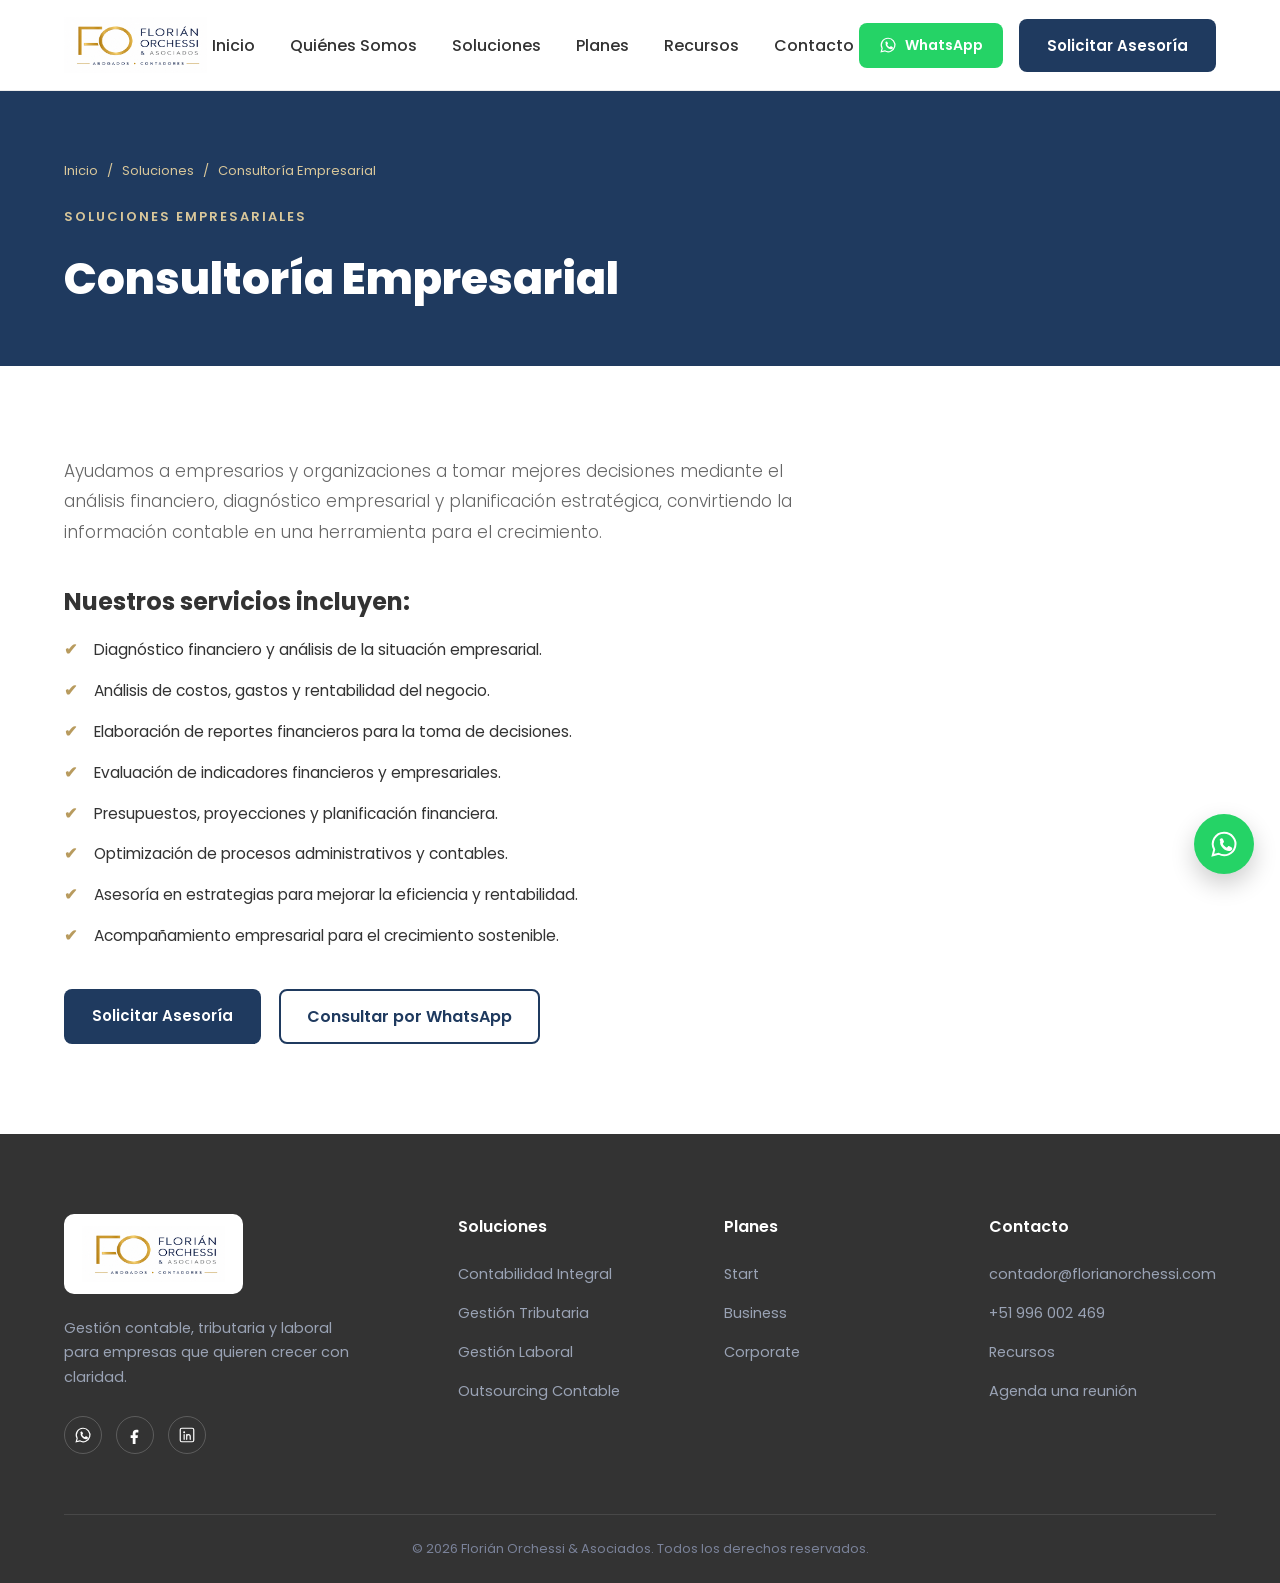
==== consultoria-empresarial.html @ 950876b5 "Primera version pagina web" ====
<!DOCTYPE html>
<html lang="es">

<head>

    <meta charset="UTF-8">

    <meta name="viewport" content="width=device-width, initial-scale=1.0">

    <title>Consultoría Empresarial | Florián Orchessi &amp; Asociados</title>

    <link rel="preconnect" href="https://fonts.googleapis.com">

    <link rel="preconnect" href="https://fonts.gstatic.com" crossorigin>

    <link href="https://fonts.googleapis.com/css2?family=Poppins:wght@300;400;500;600;700;800&display=swap" rel="stylesheet">

    <link rel="stylesheet" href="style.css">

    <style>
        /* Estilos exclusivos de esta página de servicio (no afectan al resto del sitio) */
        .contenido-servicio{
            padding:90px 0;
        }
        .contenido-servicio .intro{
            font-size:17px;
            font-weight:300;
            color:var(--gris);
            line-height:1.8;
            max-width:760px;
            margin-bottom:40px;
        }
        .contenido-servicio h2{
            font-size:24px;
            font-weight:700;
            margin-bottom:22px;
        }
        .contenido-servicio ul{
            list-style:none;
            display:grid;
            gap:16px;
            max-width:760px;
            margin-bottom:40px;
        }
        .contenido-servicio ul li{
            position:relative;
            padding-left:30px;
            font-size:15.5px;
            color:var(--tinta);
            line-height:1.6;
        }
        .contenido-servicio ul li::before{
            content:"✔";
            position:absolute;
            left:0;
            top:0;
            color:var(--dorado);
            font-weight:700;
        }
    </style>

</head>

<body>
    <header>

        <div class="container">

            <nav class="navbar">

                <a href="index.html" class="logo">
                    <img src="logo.png" alt="Florián Orchessi &amp; Asociados - Abogados y Contadores">
                </a>

                <ul class="menu">

                    <li><a href="index.html">Inicio</a></li>

                    <li><a href="quienes-somos.html">Quiénes Somos</a></li>

                    <li><a href="index.html#soluciones">Soluciones</a></li>

                    <li><a href="index.html#planes">Planes</a></li>

                    <li><a href="recursos.html" target="_blank" rel="noopener">Recursos</a></li>

                    <li><a href="index.html#contacto">Contacto</a></li>

                </ul>

                <div class="acciones-nav">

                    <a href="https://wa.me/51996002469?text=Hola%2C%20quiero%20consultar%20sobre%20sus%20servicios%20contables" target="_blank" rel="noopener" class="btn-whatsapp-nav">
                        <svg viewBox="0 0 24 24"><path d="M12 3a9 9 0 0 0-7.8 13.4L3 21l4.7-1.2A9 9 0 1 0 12 3Z" fill="none" stroke="currentColor" stroke-width="1.6"/><path d="M8.5 8.7c.2-.7 1-1.4 1.7-1.3.4 0 .8.3 1.1 1l.6 1.3c.2.4.1.8-.2 1.1l-.5.6c-.2.2-.2.5 0 .8.6 1 1.6 2 2.6 2.5.3.2.6.1.8-.1l.6-.6c.3-.3.7-.4 1.1-.2l1.3.6c.6.3 1 .7 1 1.2.1.8-.6 1.5-1.3 1.8-1.9.7-4.3-.2-6.1-2-1.8-1.8-2.8-4.1-2.2-5.9Z" fill="currentColor"/></svg>
                        <span>WhatsApp</span>
                    </a>

                    <a href="index.html#contacto" class="btn-principal">

                        Solicitar Asesoría

                    </a>

                </div>

            </nav>

        </div>
    </header>

    <!-- ================= BANNER ================= -->
    <section class="banner-interno">
        <div class="container">
            <p class="migas"><a href="index.html">Inicio</a> <span>/</span> <a href="index.html#soluciones">Soluciones</a> <span>/</span> Consultoría Empresarial</p>
            <span class="eyebrow eyebrow-claro">Soluciones empresariales</span>
            <h1>Consultoría Empresarial</h1>
        </div>
    </section>

    <!-- ================= CONTENIDO DEL SERVICIO ================= -->
    <section class="contenido-servicio">
        <div class="container">

            <p class="intro">Ayudamos a empresarios y organizaciones a tomar mejores decisiones mediante el análisis financiero, diagnóstico empresarial y planificación estratégica, convirtiendo la información contable en una herramienta para el crecimiento.</p>

            <h2>Nuestros servicios incluyen:</h2>

            <ul>
                <li>Diagnóstico financiero y análisis de la situación empresarial.</li>
                <li>Análisis de costos, gastos y rentabilidad del negocio.</li>
                <li>Elaboración de reportes financieros para la toma de decisiones.</li>
                <li>Evaluación de indicadores financieros y empresariales.</li>
                <li>Presupuestos, proyecciones y planificación financiera.</li>
                <li>Optimización de procesos administrativos y contables.</li>
                <li>Asesoría en estrategias para mejorar la eficiencia y rentabilidad.</li>
                <li>Acompañamiento empresarial para el crecimiento sostenible.</li>
            </ul>

            <div class="hero-cta">
                <a href="index.html#contacto" class="btn-principal">Solicitar Asesoría</a>
                <a href="https://wa.me/51996002469?text=Hola%2C%20quiero%20consultar%20sobre%20Consultor%C3%ADa%20Empresarial" target="_blank" rel="noopener" class="btn-secundario">Consultar por WhatsApp</a>
            </div>

        </div>
    </section>

    <!-- ================= FOOTER ================= -->
    <footer>
        <div class="container footer-grid">

            <div class="footer-marca">
                <div class="logo logo-footer">
                    <img src="logo.png" alt="Florián Orchessi &amp; Asociados - Abogados y Contadores">
                </div>
                <p>Gestión contable, tributaria y laboral para empresas que quieren crecer con claridad.</p>

                <div class="footer-social">
                    <a href="https://wa.me/51996002469" target="_blank" rel="noopener" aria-label="WhatsApp">
                        <svg viewBox="0 0 24 24"><path d="M12 3a9 9 0 0 0-7.8 13.4L3 21l4.7-1.2A9 9 0 1 0 12 3Z" fill="none" stroke="currentColor" stroke-width="1.6"/><path d="M8.5 8.7c.2-.7 1-1.4 1.7-1.3.4 0 .8.3 1.1 1l.6 1.3c.2.4.1.8-.2 1.1l-.5.6c-.2.2-.2.5 0 .8.6 1 1.6 2 2.6 2.5.3.2.6.1.8-.1l.6-.6c.3-.3.7-.4 1.1-.2l1.3.6c.6.3 1 .7 1 1.2.1.8-.6 1.5-1.3 1.8-1.9.7-4.3-.2-6.1-2-1.8-1.8-2.8-4.1-2.2-5.9Z" fill="currentColor"/></svg>
                    </a>
                    <a href="#" aria-label="Facebook">
                        <svg viewBox="0 0 24 24"><path d="M14 8.5h2.5V5.2c-.5-.1-1.6-.2-2.8-.2-2.8 0-4.7 1.7-4.7 4.9v2.4H6.2v3.6H9v8.1h3.7v-8.1h2.8l.4-3.6h-3.2V10c0-1 .3-1.5 1.3-1.5Z" fill="currentColor"/></svg>
                    </a>
                    <a href="#" aria-label="LinkedIn">
                        <svg viewBox="0 0 24 24"><rect x="3" y="3" width="18" height="18" rx="2" fill="none" stroke="currentColor" stroke-width="1.6"/><circle cx="8.2" cy="8.2" r="1.3" fill="currentColor"/><path d="M8.2 11.5v6.3M11.6 11.5v6.3M11.6 14.2c0-1.6 1-2.7 2.4-2.7s2.3 1 2.3 2.7v3.6" stroke="currentColor" stroke-width="1.6" fill="none" stroke-linecap="round"/></svg>
                    </a>
                </div>
            </div>

            <div class="footer-col">
                <h4>Soluciones</h4>
                <ul>
                    <li><a href="index.html#soluciones">Contabilidad Integral</a></li>
                    <li><a href="index.html#soluciones">Gestión Tributaria</a></li>
                    <li><a href="index.html#soluciones">Gestión Laboral</a></li>
                    <li><a href="index.html#soluciones">Outsourcing Contable</a></li>
                </ul>
            </div>

            <div class="footer-col">
                <h4>Planes</h4>
                <ul>
                    <li><a href="index.html#planes">Start</a></li>
                    <li><a href="index.html#planes">Business</a></li>
                    <li><a href="index.html#planes">Corporate</a></li>
                </ul>
            </div>

            <div class="footer-col">
                <h4>Contacto</h4>
                <ul>
                    <li><a href="mailto:contador@florianorchessi.com">contador@florianorchessi.com</a></li>
                    <li><a href="https://wa.me/51996002469" target="_blank" rel="noopener">+51 996 002 469</a></li>
                    <li><a href="recursos.html">Recursos</a></li>
                    <li><a href="index.html#contacto">Agenda una reunión</a></li>
                </ul>
            </div>

        </div>

        <div class="footer-bottom">
            <div class="container">
                <p>© 2026 Florián Orchessi &amp; Asociados. Todos los derechos reservados.</p>
            </div>
        </div>
    </footer>

    <!-- ================= WHATSAPP FLOTANTE ================= -->
    <a href="https://wa.me/51996002469?text=Hola%2C%20quiero%20más%20información%20sobre%20sus%20servicios%20contables"
       class="whatsapp-flotante" target="_blank" rel="noopener" aria-label="Escríbenos por WhatsApp">
        <svg viewBox="0 0 24 24"><path d="M12 3a9 9 0 0 0-7.8 13.4L3 21l4.7-1.2A9 9 0 1 0 12 3Z" fill="none" stroke="currentColor" stroke-width="1.6"/><path d="M8.5 8.7c.2-.7 1-1.4 1.7-1.3.4 0 .8.3 1.1 1l.6 1.3c.2.4.1.8-.2 1.1l-.5.6c-.2.2-.2.5 0 .8.6 1 1.6 2 2.6 2.5.3.2.6.1.8-.1l.6-.6c.3-.3.7-.4 1.1-.2l1.3.6c.6.3 1 .7 1 1.2.1.8-.6 1.5-1.3 1.8-1.9.7-4.3-.2-6.1-2-1.8-1.8-2.8-4.1-2.2-5.9Z" fill="currentColor"/></svg>
    </a>

</body>

</html>
---- style.css ----
/*==============================*/
/* VARIABLES DE MARCA */
/*==============================*/

:root{

  --navy:#1F3A5F;
  --dorado:#B89B5E;
  --blanco:#ffffff;
  --tinta:#333333;
  --gris:#666666;
  --gris-claro:#E4D9BE;
  --bg-alt:#F5F5F5;
  --borde:#ececec;

}

/*==============================*/
/* RESET */
/*==============================*/

*{

margin:0;

padding:0;

box-sizing:border-box;

}

body{

font-family:'Poppins',sans-serif;

background:#ffffff;

color:#333333;

}

.container{

width:90%;

max-width:1280px;

margin:auto;

}

section{
  padding:110px 0;
}

h1,h2,h3{
  color:var(--tinta);
  line-height:1.2;
}

a{
  font-family:inherit;
}

/*==============================*/
/* NAVBAR */
/*==============================*/

header{

background:#ffffff;

border-bottom:1px solid #ececec;

}

.navbar{

display:flex;

justify-content:space-between;

align-items:center;

height:90px;

}

.logo{

display:flex;

align-items:center;

}

.logo img{

height:56px;

width:auto;

display:block;

}

.menu{

display:flex;

list-style:none;

gap:35px;

}

.menu a{

text-decoration:none;

color:#333;

font-weight:500;

transition:.3s;

}

.menu a:hover{

color:#B89B5E;

}

.btn-principal{

background:#1F3A5F;

color:#fff;

padding:15px 28px;

border-radius:8px;

text-decoration:none;

font-weight:600;

transition:.3s;

border:none;

cursor:pointer;

font-size:15px;

display:inline-block;

}

.btn-principal:hover{

background:#B89B5E;

}

.acciones-nav{
  display:flex;
  align-items:center;
  gap:16px;
}

.btn-whatsapp-nav{
  display:flex;
  align-items:center;
  gap:8px;
  background:#25D366;
  color:#fff;
  padding:12px 20px;
  border-radius:8px;
  text-decoration:none;
  font-weight:600;
  font-size:14px;
  transition:.3s;
  white-space:nowrap;
}

.btn-whatsapp-nav svg{
  width:18px;
  height:18px;
}

.btn-whatsapp-nav:hover{
  background:#1ebe5b;
}

.btn-principal:focus-visible,
.btn-secundario:focus-visible,
.menu a:focus-visible,
.btn-plan:focus-visible,
input:focus-visible,
textarea:focus-visible{
  outline:3px solid var(--dorado);
  outline-offset:2px;
}

/*==============================*/
/* ELEMENTOS COMUNES */
/*==============================*/

.eyebrow{
  display:inline-block;
  font-size:13px;
  font-weight:600;
  letter-spacing:2px;
  text-transform:uppercase;
  color:var(--dorado);
  margin-bottom:16px;
}

.eyebrow-claro{
  color:#D9C79A;
}

.titulo-seccion{
  text-align:center;
  max-width:640px;
  margin:0 auto 60px;
}

.titulo-seccion h2{
  font-size:36px;
  font-weight:700;
}

.btn-secundario{
  border:2px solid var(--navy);
  color:var(--navy);
  padding:13px 26px;
  border-radius:8px;
  text-decoration:none;
  font-weight:600;
  transition:.3s;
}

.btn-secundario:hover{
  background:var(--navy);
  color:#fff;
}

/*==============================*/
/* HERO */
/*==============================*/

.hero{
  padding:90px 0 100px;
  overflow:hidden;
}

.hero-grid{
  display:grid;
  grid-template-columns:1.1fr 1fr;
  gap:50px;
  align-items:center;
}

.hero-texto h1{
  font-size:52px;
  font-weight:800;
  margin-bottom:22px;
}

.hero-texto h1 span{
  color:var(--dorado);
}

.hero-lead{
  font-size:20px;
  font-weight:500;
  color:var(--tinta);
  margin-bottom:18px;
}

.hero-sub{
  font-size:16px;
  font-weight:300;
  color:var(--gris);
  line-height:1.7;
  margin-bottom:38px;
  max-width:520px;
}

.hero-cta{
  display:flex;
  gap:18px;
  flex-wrap:wrap;
}

.hero-visual{
  display:flex;
  justify-content:center;
}

.hero-svg{
  width:100%;
  max-width:500px;
  height:auto;
}

/*==============================*/
/* ALIADO ESTRATÉGICO */
/*==============================*/

.aliado{
  background:var(--navy);
  padding:90px 0;
  text-align:center;
}

.aliado-kicker{
  color:#D9C79A;
  font-size:13px;
  font-weight:600;
  letter-spacing:2px;
  text-transform:uppercase;
  margin-bottom:20px;
}

.aliado-frase{
  color:#fff;
  font-size:30px;
  font-weight:500;
  line-height:1.6;
  max-width:820px;
  margin:0 auto;
}

.aliado-frase span{
  color:#fff;
  font-weight:700;
  border-bottom:3px solid var(--dorado);
}

/*==============================*/
/* SOLUCIONES */
/*==============================*/

.grid-soluciones{
  display:grid;
  grid-template-columns:repeat(3,1fr);
  gap:32px;
}

.card-solucion{
  background:var(--blanco);
  border:1px solid var(--borde);
  border-radius:16px;
  padding:36px 30px;
  transition:.3s;
}

.card-solucion:hover{
  border-color:var(--dorado);
  transform:translateY(-6px);
  box-shadow:0 16px 30px rgba(11,61,145,.08);
}

.icono-solucion{
  width:48px;
  height:48px;
  color:var(--navy);
  margin-bottom:20px;
}

.icono-solucion svg{
  width:100%;
  height:100%;
}

.card-solucion h3{
  font-size:19px;
  font-weight:700;
  margin-bottom:10px;
}

.card-solucion p{
  font-size:15px;
  font-weight:300;
  color:var(--gris);
  line-height:1.6;
}

/*==============================*/
/* REGÍMENES */
/*==============================*/

.regimenes{
  background:var(--bg-alt);
}

.regimenes-grid{
  display:grid;
  grid-template-columns:1.1fr 1fr;
  gap:60px;
  align-items:center;
}

.regimenes-texto h2{
  font-size:34px;
  font-weight:700;
  margin-bottom:18px;
}

.regimenes-texto p{
  font-size:16px;
  font-weight:300;
  color:var(--gris);
  line-height:1.7;
  max-width:460px;
}

.lista-regimenes{
  list-style:none;
  display:grid;
  gap:16px;
}

.lista-regimenes li{
  background:var(--blanco);
  border:1px solid var(--borde);
  border-radius:10px;
  padding:18px 22px;
  font-weight:600;
  color:var(--tinta);
  display:flex;
  align-items:center;
  gap:12px;
}

.check{
  color:var(--dorado);
  font-weight:700;
}

/*==============================*/
/* PLANES */
/*==============================*/

.grid-planes{
  display:grid;
  grid-template-columns:repeat(3,1fr);
  gap:30px;
  align-items:stretch;
}

.card-plan{
  background:var(--blanco);
  border:1px solid var(--borde);
  border-radius:18px;
  padding:44px 32px;
  display:flex;
  flex-direction:column;
  position:relative;
}

.card-plan h3{
  font-size:22px;
  font-weight:700;
  letter-spacing:1px;
  margin-bottom:8px;
}

.plan-desc{
  font-size:14px;
  color:var(--gris);
  margin-bottom:26px;
}

.plan-lista{
  list-style:none;
  display:grid;
  gap:14px;
  margin-bottom:34px;
  flex:1;
}

.plan-lista li{
  font-size:15px;
  color:var(--tinta);
  padding-left:24px;
  position:relative;
}

.plan-lista li::before{
  content:"✔";
  color:var(--dorado);
  position:absolute;
  left:0;
  font-size:13px;
}

.btn-plan{
  text-align:center;
  padding:14px 20px;
  border-radius:8px;
  border:2px solid var(--navy);
  color:var(--navy);
  text-decoration:none;
  font-weight:600;
  transition:.3s;
}

.btn-plan:hover{
  background:var(--navy);
  color:#fff;
}

.btn-plan.solido{
  background:var(--navy);
  color:#fff;
  border-color:var(--navy);
}

.btn-plan.solido:hover{
  background:var(--dorado);
  border-color:var(--dorado);
}

.card-plan.destacado{
  border:2px solid var(--dorado);
  transform:scale(1.04);
  box-shadow:0 20px 40px rgba(11,61,145,.1);
}

.etiqueta-destacado{
  position:absolute;
  top:-14px;
  left:32px;
  background:var(--dorado);
  color:#fff;
  font-size:12px;
  font-weight:700;
  letter-spacing:1px;
  padding:6px 14px;
  border-radius:20px;
}

/*==============================*/
/* CENTRO DE ACTUALIZACIÓN */
/*==============================*/

.actualizacion{
  background:var(--navy);
}

.actualizacion-grid{
  display:grid;
  grid-template-columns:1.1fr 1fr;
  gap:60px;
  align-items:center;
}

.actualizacion-texto h2{
  color:#fff;
  font-size:32px;
  font-weight:700;
  margin-bottom:14px;
}

.actualizacion-texto > p{
  color:#C7CDD4;
  font-size:16px;
  margin-bottom:30px;
}

.lista-actualizacion{
  list-style:none;
  display:grid;
  grid-template-columns:repeat(2,1fr);
  gap:14px;
}

.lista-actualizacion li{
  color:#fff;
  font-size:14.5px;
  font-weight:500;
  display:flex;
  align-items:center;
  gap:10px;
}

.form-suscripcion{
  background:var(--blanco);
  border-radius:18px;
  padding:40px;
  display:flex;
  flex-direction:column;
  gap:14px;
}

.form-suscripcion label{
  font-size:13px;
  font-weight:600;
  color:var(--tinta);
}

.form-suscripcion input{
  padding:14px 16px;
  border:1px solid var(--borde);
  border-radius:8px;
  font-family:inherit;
  font-size:15px;
}

.form-suscripcion .btn-principal{
  margin-top:8px;
  text-align:center;
}

/*==============================*/
/* BENEFICIOS */
/*==============================*/

.grid-beneficios{
  display:grid;
  grid-template-columns:repeat(3,1fr);
  gap:40px 32px;
}

.item-beneficio{
  display:flex;
  align-items:center;
  gap:18px;
}

.item-beneficio svg{
  width:40px;
  height:40px;
  min-width:40px;
  color:var(--dorado);
}

.item-beneficio p{
  font-size:16px;
  font-weight:500;
  color:var(--tinta);
}

/*==============================*/
/* PROCESO */
/*==============================*/

.proceso{
  background:var(--bg-alt);
}

.linea-proceso{
  display:grid;
  grid-template-columns:repeat(4,1fr);
  gap:20px;
  position:relative;
}

.linea-proceso::before{
  content:"";
  position:absolute;
  top:28px;
  left:12.5%;
  right:12.5%;
  height:2px;
  background:var(--gris-claro);
  z-index:0;
}

.paso-proceso{
  position:relative;
  z-index:1;
  text-align:center;
}

.numero-paso{
  display:flex;
  align-items:center;
  justify-content:center;
  width:56px;
  height:56px;
  margin:0 auto 20px;
  border-radius:50%;
  background:var(--navy);
  color:#fff;
  font-weight:700;
  font-size:20px;
}

.paso-proceso h3{
  font-size:17px;
  font-weight:600;
}

/*==============================*/
/* WHATSAPP FLOTANTE */
/*==============================*/

.whatsapp-flotante{
  position:fixed;
  bottom:26px;
  right:26px;
  width:60px;
  height:60px;
  background:#25D366;
  border-radius:50%;
  display:flex;
  align-items:center;
  justify-content:center;
  color:#fff;
  box-shadow:0 10px 24px rgba(0,0,0,.2);
  z-index:999;
  transition:.3s;
}

.whatsapp-flotante svg{
  width:30px;
  height:30px;
}

.whatsapp-flotante:hover{
  transform:scale(1.08);
  background:#1ebe5b;
}

/*==============================*/
/* ÚNETE A NUESTRO EQUIPO */
/*==============================*/

.unete{
  background:var(--bg-alt);
}

.unete-grid{
  display:grid;
  grid-template-columns:1.1fr 1fr;
  gap:60px;
  align-items:center;
}

.unete-texto h2{
  font-size:32px;
  font-weight:700;
  margin-bottom:16px;
}

.unete-texto p{
  font-size:16px;
  font-weight:300;
  color:var(--gris);
  line-height:1.7;
  max-width:460px;
  margin-bottom:30px;
}

.unete-cta{
  display:flex;
  gap:16px;
  flex-wrap:wrap;
}

.unete-lista{
  display:grid;
  gap:20px;
}

.unete-item{
  background:var(--blanco);
  border:1px solid var(--borde);
  border-radius:14px;
  padding:28px 26px;
}

.unete-item h3{
  font-size:18px;
  font-weight:700;
  color:var(--navy);
  margin-bottom:8px;
}

.unete-item p{
  font-size:14.5px;
  color:var(--gris);
  line-height:1.6;
}

/*==============================*/
/* CONTACTO */
/*==============================*/

.contacto-grid{
  display:grid;
  grid-template-columns:1fr 1.2fr;
  gap:60px;
}

.contacto-texto h2{
  font-size:32px;
  font-weight:700;
  margin-bottom:16px;
}

.contacto-texto p{
  font-size:16px;
  color:var(--gris);
  font-weight:300;
  line-height:1.7;
  max-width:380px;
}

.form-contacto{
  display:flex;
  flex-direction:column;
  gap:20px;
}

.fila-form{
  display:grid;
  grid-template-columns:1fr 1fr;
  gap:20px;
}

.campo-form{
  display:flex;
  flex-direction:column;
  gap:8px;
}

.campo-form label{
  font-size:13px;
  font-weight:600;
  color:var(--tinta);
}

.campo-form input,
.campo-form textarea{
  padding:14px 16px;
  border:1px solid var(--borde);
  border-radius:8px;
  font-family:inherit;
  font-size:15px;
  resize:vertical;
}

.form-contacto .btn-principal{
  align-self:flex-start;
}

/*==============================*/
/* FOOTER */
/*==============================*/

footer{
  background:var(--tinta);
  padding:80px 0 0;
}

.footer-grid{
  display:grid;
  grid-template-columns:1.6fr 1fr 1fr 1fr;
  gap:50px;
  padding-bottom:60px;
  border-bottom:1px solid rgba(255,255,255,.1);
}

.logo-footer{
  background:var(--blanco);
  border-radius:10px;
  padding:12px 18px;
  display:inline-flex;
  margin-bottom:4px;
}

.footer-marca p{
  color:#9aa3b5;
  font-size:14.5px;
  line-height:1.7;
  margin:18px 0 26px;
  max-width:300px;
}

.footer-social{
  display:flex;
  gap:14px;
}

.footer-social a{
  width:38px;
  height:38px;
  display:flex;
  align-items:center;
  justify-content:center;
  border:1px solid rgba(255,255,255,.2);
  border-radius:50%;
  color:#fff;
  transition:.3s;
}

.footer-social a:hover{
  background:var(--dorado);
  border-color:var(--dorado);
}

.footer-social svg{
  width:18px;
  height:18px;
}

.footer-col h4{
  color:#fff;
  font-size:16px;
  font-weight:600;
  margin-bottom:22px;
}

.footer-col ul{
  list-style:none;
  display:grid;
  gap:14px;
}

.footer-col a{
  color:#9aa3b5;
  text-decoration:none;
  font-size:14.5px;
  transition:.3s;
}

.footer-col a:hover{
  color:var(--dorado);
}

.footer-bottom{
  padding:24px 0;
}

.footer-bottom p{
  color:#7a8299;
  font-size:13px;
  text-align:center;
}

/*==============================*/
/* PÁGINA INTERNA: QUIÉNES SOMOS */
/*==============================*/

.menu a.activo{
  color:var(--dorado);
}

.banner-interno{
  background:var(--navy);
  padding:70px 0 60px;
}

.migas{
  font-size:13px;
  color:#D9C79A;
  margin-bottom:22px;
}

.migas a{
  color:#D9C79A;
  text-decoration:none;
}

.migas span{
  margin:0 6px;
}

.banner-interno h1{
  color:#fff;
  font-size:44px;
  font-weight:800;
  margin-top:10px;
}

.resena-grid{
  display:grid;
  grid-template-columns:1.6fr 1fr;
  gap:60px;
  align-items:start;
}

.resena-texto p{
  font-size:16px;
  font-weight:300;
  color:var(--gris);
  line-height:1.8;
  margin-bottom:22px;
}

.resena-texto strong{
  color:var(--tinta);
  font-weight:600;
}

.resena-dato{
  background:var(--bg-alt);
  border:1px solid var(--borde);
  border-radius:16px;
  padding:40px 30px;
  text-align:center;
  position:sticky;
  top:110px;
}

.dato-numero{
  display:block;
  font-size:56px;
  font-weight:800;
  color:var(--navy);
  line-height:1;
  margin-bottom:14px;
}

.dato-texto{
  font-size:15px;
  font-weight:500;
  color:var(--gris);
  line-height:1.6;
}

.mision-vision{
  background:var(--bg-alt);
}

.grid-mision-vision{
  display:grid;
  grid-template-columns:repeat(2,1fr);
  gap:32px;
}

.card-mv{
  background:var(--blanco);
  border:1px solid var(--borde);
  border-radius:18px;
  padding:44px 38px;
}

.icono-mv{
  width:52px;
  height:52px;
  color:var(--dorado);
  margin-bottom:22px;
}

.icono-mv svg{
  width:100%;
  height:100%;
}

.card-mv h2{
  font-size:24px;
  font-weight:700;
  margin-bottom:14px;
}

.card-mv p{
  font-size:15.5px;
  font-weight:300;
  color:var(--gris);
  line-height:1.75;
}

.cta-final{
  background:var(--navy);
  text-align:center;
}

.cta-final-contenido h2{
  color:#fff;
  font-size:32px;
  font-weight:700;
  margin-bottom:14px;
}

.cta-final-contenido p{
  color:#C7CDD4;
  font-size:16px;
  margin-bottom:32px;
}

.cta-final-botones{
  display:flex;
  justify-content:center;
  gap:18px;
  flex-wrap:wrap;
}

.btn-secundario-claro{
  border-color:#fff;
  color:#fff;
}

.btn-secundario-claro:hover{
  background:#fff;
  color:var(--navy);
}

/*==============================*/
/* PÁGINA: RECURSOS */
/*==============================*/

.subtitulo-seccion{
  color:var(--gris);
  font-size:15.5px;
  font-weight:300;
  margin-top:10px;
}

.recursos-pago{
  background:var(--bg-alt);
}

.grid-recursos{
  display:grid;
  grid-template-columns:repeat(2,1fr);
  gap:30px;
  margin-bottom:20px;
}

.card-recurso{
  position:relative;
  background:var(--blanco);
  border:1px solid var(--borde);
  border-radius:16px;
  padding:36px 30px;
}

.etiqueta-recurso{
  position:absolute;
  top:24px;
  right:24px;
  background:var(--navy);
  color:#fff;
  font-size:13px;
  font-weight:700;
  padding:5px 12px;
  border-radius:20px;
}

.etiqueta-recurso.gratis{
  background:var(--dorado);
}

.icono-recurso{
  width:44px;
  height:44px;
  color:var(--navy);
  margin-bottom:18px;
}

.icono-recurso svg{
  width:100%;
  height:100%;
}

.card-recurso h3{
  font-size:18px;
  font-weight:700;
  margin-bottom:8px;
  padding-right:60px;
}

.card-recurso p{
  font-size:14.5px;
  color:var(--gris);
  line-height:1.6;
  margin-bottom:22px;
}

.form-descarga{
  display:flex;
  flex-direction:column;
  gap:10px;
}

.form-descarga input{
  padding:12px 14px;
  border:1px solid var(--borde);
  border-radius:8px;
  font-family:inherit;
  font-size:14.5px;
}

.form-descarga .btn-secundario{
  text-align:center;
  padding:11px 20px;
  font-size:14.5px;
}

.bloque-pago{
  background:var(--blanco);
  border:1px solid var(--borde);
  border-radius:18px;
  padding:44px;
  display:grid;
  grid-template-columns:1.2fr 1fr;
  gap:50px;
  margin-top:20px;
}

.pago-metodos h3,
.pago-comprobante h3{
  font-size:19px;
  font-weight:700;
  margin-bottom:20px;
}

.metodo-pago{
  border-top:1px solid var(--borde);
  padding:18px 0;
}

.metodo-pago:first-of-type{
  border-top:none;
  padding-top:0;
}

.metodo-nombre{
  display:inline-block;
  background:var(--bg-alt);
  color:var(--navy);
  font-weight:700;
  font-size:13px;
  padding:4px 12px;
  border-radius:6px;
  margin-bottom:8px;
}

.metodo-pago p{
  font-size:14.5px;
  color:var(--gris);
  line-height:1.7;
}

.qr-placeholder{
  margin-top:12px;
  width:150px;
  height:150px;
  border:2px dashed var(--gris-claro);
  border-radius:10px;
  display:flex;
  align-items:center;
  justify-content:center;
  text-align:center;
  padding:10px;
}

.qr-placeholder span{
  font-size:12px;
  color:var(--gris);
}

.pago-comprobante > p{
  font-size:14.5px;
  color:var(--gris);
  line-height:1.7;
  margin-bottom:22px;
}

.pago-comprobante .btn-principal{
  display:block;
  text-align:center;
  margin-bottom:26px;
}

.form-comprobante{
  display:flex;
  flex-direction:column;
  gap:10px;
  border-top:1px solid var(--borde);
  padding-top:26px;
}

.form-comprobante label{
  font-size:13px;
  font-weight:600;
  color:var(--tinta);
}

.form-comprobante input{
  padding:12px 14px;
  border:1px solid var(--borde);
  border-radius:8px;
  font-family:inherit;
  font-size:14.5px;
}

/*==============================*/
/* RESPONSIVE */
/*==============================*/

@media (max-width:960px){

  .menu{
    display:none;
  }

  .hero-grid,
  .regimenes-grid,
  .actualizacion-grid,
  .unete-grid,
  .resena-grid,
  .contacto-grid{
    grid-template-columns:1fr;
  }

  .resena-dato{
    position:static;
  }

  .grid-mision-vision{
    grid-template-columns:1fr;
  }

  .hero-visual{
    order:-1;
  }

  .grid-soluciones,
  .grid-planes,
  .grid-beneficios,
  .grid-recursos{
    grid-template-columns:repeat(2,1fr);
  }

  .bloque-pago{
    grid-template-columns:1fr;
  }

  .linea-proceso{
    grid-template-columns:repeat(2,1fr);
    row-gap:50px;
  }

  .linea-proceso::before{
    display:none;
  }

  .card-plan.destacado{
    transform:none;
  }

  .footer-grid{
    grid-template-columns:1fr 1fr;
  }

}

@media (max-width:640px){

  .hero-texto h1{
    font-size:38px;
  }

  .logo img{
    height:42px;
  }

  .acciones-nav{
    gap:8px;
  }

  .acciones-nav .btn-principal{
    display:none;
  }

  .btn-whatsapp-nav span{
    display:none;
  }

  .btn-whatsapp-nav{
    padding:10px;
    border-radius:50%;
  }

  .grid-soluciones,
  .grid-planes,
  .grid-beneficios,
  .lista-actualizacion,
  .grid-recursos,
  .linea-proceso{
    grid-template-columns:1fr;
  }

  .fila-form{
    grid-template-columns:1fr;
  }

  .footer-grid{
    grid-template-columns:1fr;
  }

  .aliado-frase{
    font-size:24px;
  }

  .banner-interno h1{
    font-size:32px;
  }

  .whatsapp-flotante{
    width:52px;
    height:52px;
    bottom:18px;
    right:18px;
  }

  .whatsapp-flotante svg{
    width:26px;
    height:26px;
  }

}

@media (prefers-reduced-motion:reduce){
  *{
    transition:none !important;
  }
}
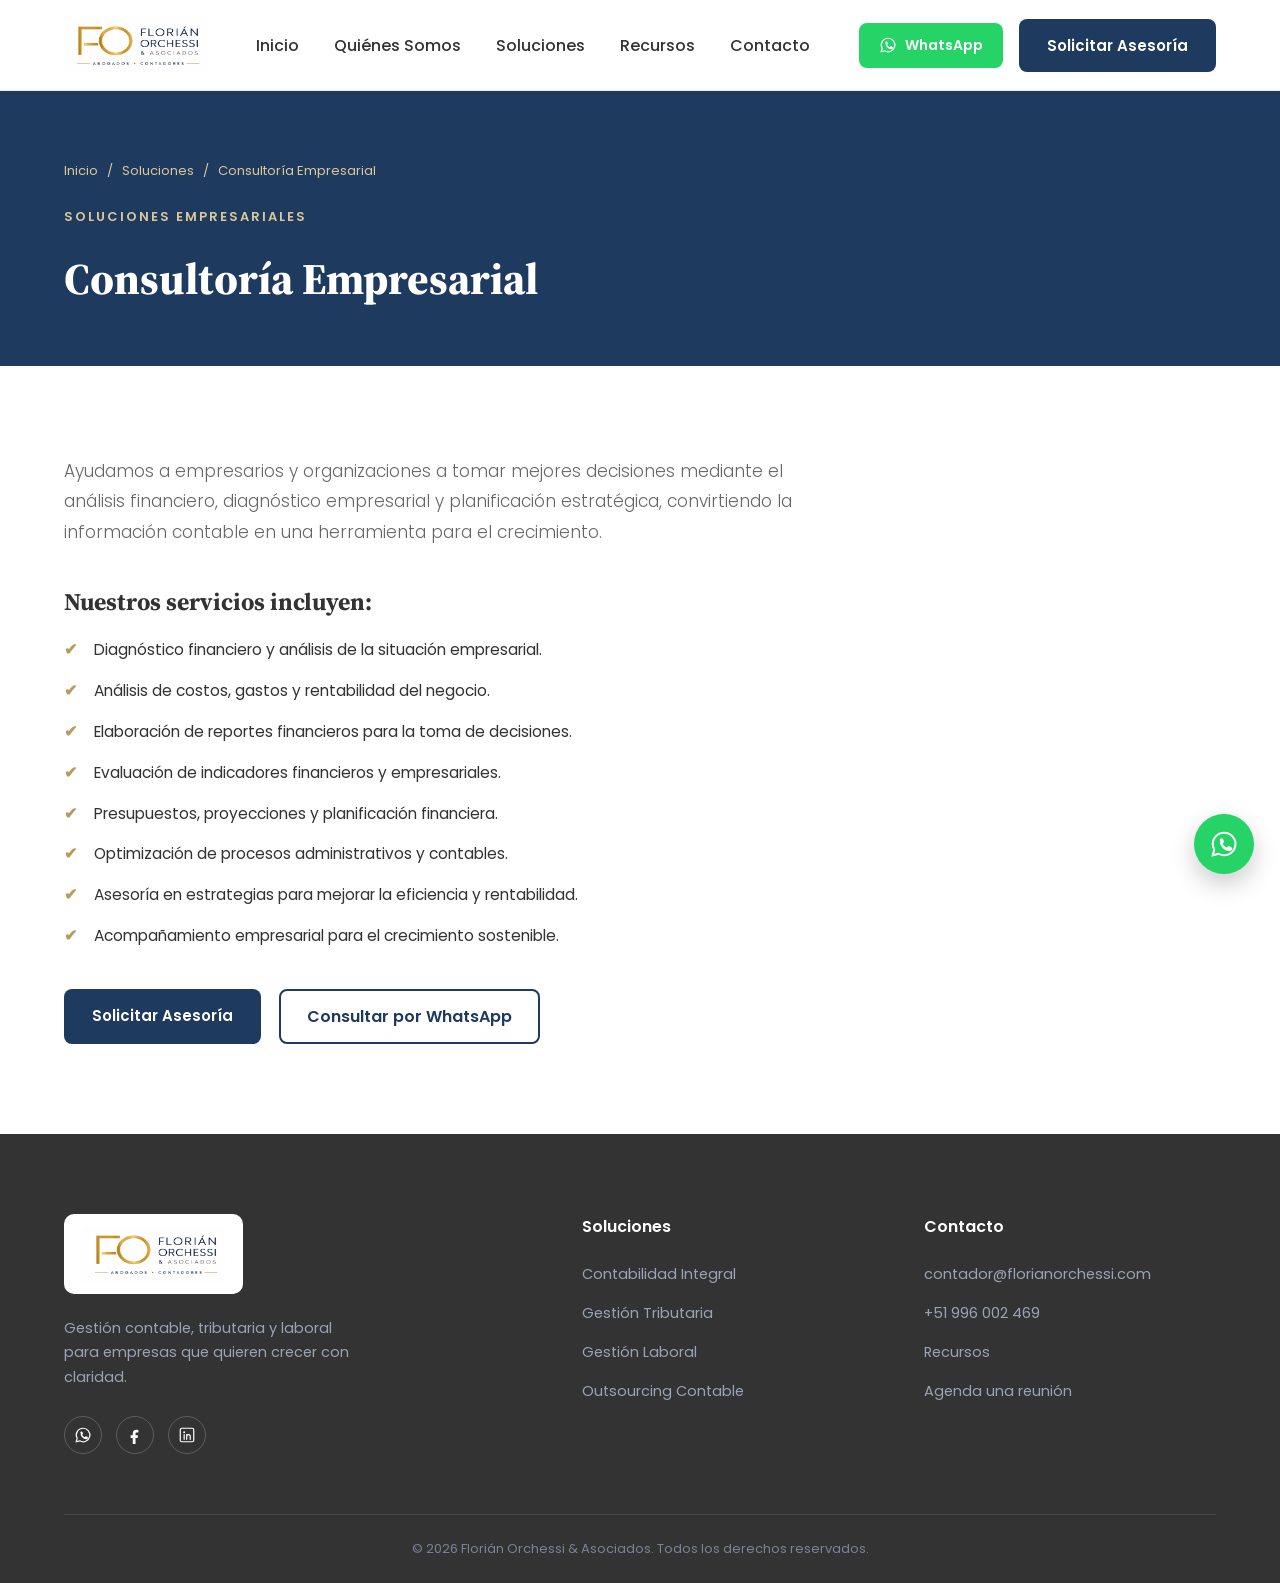
==== commit dfcd42cb: "Primera versión actualizada de landing page" ====
--- a/consultoria-empresarial.html
+++ b/consultoria-empresarial.html
@@ -9,11 +9,13 @@
 
     <title>Consultoría Empresarial | Florián Orchessi &amp; Asociados</title>
 
+    <meta name="description" content="Consultoría empresarial y análisis financiero para respaldar la toma de decisiones estratégicas de su negocio.">
+
     <link rel="preconnect" href="https://fonts.googleapis.com">
 
     <link rel="preconnect" href="https://fonts.gstatic.com" crossorigin>
 
-    <link href="https://fonts.googleapis.com/css2?family=Poppins:wght@300;400;500;600;700;800&display=swap" rel="stylesheet">
+    <link href="https://fonts.googleapis.com/css2?family=Poppins:wght@300;400;500;600;700;800&family=Source+Serif+4:opsz,wght@8..60,500;8..60,600;8..60,700&display=swap" rel="stylesheet">
 
     <link rel="stylesheet" href="style.css">
 
@@ -71,7 +73,6 @@
                 <a href="index.html" class="logo">
                     <img src="logo.png" alt="Florián Orchessi &amp; Asociados - Abogados y Contadores">
                 </a>
-
                 <ul class="menu">
 
                     <li><a href="index.html">Inicio</a></li>
@@ -79,8 +80,6 @@
                     <li><a href="quienes-somos.html">Quiénes Somos</a></li>
 
                     <li><a href="index.html#soluciones">Soluciones</a></li>
-
-                    <li><a href="index.html#planes">Planes</a></li>
 
                     <li><a href="recursos.html" target="_blank" rel="noopener">Recursos</a></li>
 
@@ -102,6 +101,10 @@
                     </a>
 
                 </div>
+
+                <button type="button" class="btn-menu-movil" aria-label="Abrir menú" aria-expanded="false">
+                    <span></span><span></span><span></span>
+                </button>
 
             </nav>
 
@@ -178,15 +181,6 @@
             </div>
 
             <div class="footer-col">
-                <h4>Planes</h4>
-                <ul>
-                    <li><a href="index.html#planes">Start</a></li>
-                    <li><a href="index.html#planes">Business</a></li>
-                    <li><a href="index.html#planes">Corporate</a></li>
-                </ul>
-            </div>
-
-            <div class="footer-col">
                 <h4>Contacto</h4>
                 <ul>
                     <li><a href="mailto:contador@florianorchessi.com">contador@florianorchessi.com</a></li>
@@ -211,6 +205,8 @@
         <svg viewBox="0 0 24 24"><path d="M12 3a9 9 0 0 0-7.8 13.4L3 21l4.7-1.2A9 9 0 1 0 12 3Z" fill="none" stroke="currentColor" stroke-width="1.6"/><path d="M8.5 8.7c.2-.7 1-1.4 1.7-1.3.4 0 .8.3 1.1 1l.6 1.3c.2.4.1.8-.2 1.1l-.5.6c-.2.2-.2.5 0 .8.6 1 1.6 2 2.6 2.5.3.2.6.1.8-.1l.6-.6c.3-.3.7-.4 1.1-.2l1.3.6c.6.3 1 .7 1 1.2.1.8-.6 1.5-1.3 1.8-1.9.7-4.3-.2-6.1-2-1.8-1.8-2.8-4.1-2.2-5.9Z" fill="currentColor"/></svg>
     </a>
 
+    <script src="script.js"></script>
+
 </body>
 
 </html>
--- a/style.css
+++ b/style.css
@@ -5,6 +5,7 @@
 :root{
 
   --navy:#1F3A5F;
+  --navy-oscuro:#152A45;
   --dorado:#B89B5E;
   --blanco:#ffffff;
   --tinta:#333333;
@@ -12,6 +13,7 @@
   --gris-claro:#E4D9BE;
   --bg-alt:#F5F5F5;
   --borde:#ececec;
+  --font-titulos:'Source Serif 4', 'Georgia', serif;
 
 }
 
@@ -29,6 +31,10 @@
 
 }
 
+html{
+  overflow-x:hidden;
+}
+
 body{
 
 font-family:'Poppins',sans-serif;
@@ -36,6 +42,8 @@
 background:#ffffff;
 
 color:#333333;
+
+overflow-x:hidden;
 
 }
 
@@ -58,6 +66,11 @@
   line-height:1.2;
 }
 
+h1,h2{
+  font-family:var(--font-titulos);
+  font-weight:600;
+}
+
 a{
   font-family:inherit;
 }
@@ -112,6 +125,40 @@
 
 gap:35px;
 
+}
+
+.btn-menu-movil{
+  display:none;
+  width:44px;
+  height:44px;
+  border:1px solid var(--borde);
+  border-radius:8px;
+  background:none;
+  cursor:pointer;
+  align-items:center;
+  justify-content:center;
+  flex-direction:column;
+  gap:5px;
+}
+
+.btn-menu-movil span{
+  display:block;
+  width:22px;
+  height:2px;
+  background:var(--navy);
+  transition:.3s;
+}
+
+.btn-menu-movil.abierto span:nth-child(1){
+  transform:translateY(7px) rotate(45deg);
+}
+
+.btn-menu-movil.abierto span:nth-child(2){
+  opacity:0;
+}
+
+.btn-menu-movil.abierto span:nth-child(3){
+  transform:translateY(-7px) rotate(-45deg);
 }
 
 .menu a{
@@ -197,7 +244,6 @@
 .btn-principal:focus-visible,
 .btn-secundario:focus-visible,
 .menu a:focus-visible,
-.btn-plan:focus-visible,
 input:focus-visible,
 textarea:focus-visible{
   outline:3px solid var(--dorado);
@@ -443,106 +489,38 @@
 }
 
 /*==============================*/
-/* PLANES */
-/*==============================*/
-
-.grid-planes{
-  display:grid;
-  grid-template-columns:repeat(3,1fr);
-  gap:30px;
-  align-items:stretch;
-}
-
-.card-plan{
-  background:var(--blanco);
-  border:1px solid var(--borde);
-  border-radius:18px;
-  padding:44px 32px;
-  display:flex;
-  flex-direction:column;
-  position:relative;
-}
-
-.card-plan h3{
-  font-size:22px;
-  font-weight:700;
-  letter-spacing:1px;
-  margin-bottom:8px;
-}
-
-.plan-desc{
+/* CATEGORÍAS DE SERVICIOS */
+/*==============================*/
+
+.categoria-servicios{
+  margin-bottom:56px;
+}
+
+.categoria-servicios:last-child{
+  margin-bottom:0;
+}
+
+.categoria-titulo{
+  display:flex;
+  align-items:center;
+  gap:16px;
+  margin-bottom:26px;
+}
+
+.categoria-titulo h3{
   font-size:14px;
-  color:var(--gris);
-  margin-bottom:26px;
-}
-
-.plan-lista{
-  list-style:none;
-  display:grid;
-  gap:14px;
-  margin-bottom:34px;
+  font-weight:700;
+  letter-spacing:2px;
+  text-transform:uppercase;
+  color:var(--navy);
+  white-space:nowrap;
+}
+
+.categoria-titulo::after{
+  content:"";
   flex:1;
-}
-
-.plan-lista li{
-  font-size:15px;
-  color:var(--tinta);
-  padding-left:24px;
-  position:relative;
-}
-
-.plan-lista li::before{
-  content:"✔";
-  color:var(--dorado);
-  position:absolute;
-  left:0;
-  font-size:13px;
-}
-
-.btn-plan{
-  text-align:center;
-  padding:14px 20px;
-  border-radius:8px;
-  border:2px solid var(--navy);
-  color:var(--navy);
-  text-decoration:none;
-  font-weight:600;
-  transition:.3s;
-}
-
-.btn-plan:hover{
-  background:var(--navy);
-  color:#fff;
-}
-
-.btn-plan.solido{
-  background:var(--navy);
-  color:#fff;
-  border-color:var(--navy);
-}
-
-.btn-plan.solido:hover{
-  background:var(--dorado);
-  border-color:var(--dorado);
-}
-
-.card-plan.destacado{
-  border:2px solid var(--dorado);
-  transform:scale(1.04);
-  box-shadow:0 20px 40px rgba(11,61,145,.1);
-}
-
-.etiqueta-destacado{
-  position:absolute;
-  top:-14px;
-  left:32px;
-  background:var(--dorado);
-  color:#fff;
-  font-size:12px;
-  font-weight:700;
-  letter-spacing:1px;
-  padding:6px 14px;
-  border-radius:20px;
+  height:1px;
+  background:var(--borde);
 }
 
 /*==============================*/
@@ -862,7 +840,7 @@
 
 .footer-grid{
   display:grid;
-  grid-template-columns:1.6fr 1fr 1fr 1fr;
+  grid-template-columns:1.6fr 1fr 1fr;
   gap:50px;
   padding-bottom:60px;
   border-bottom:1px solid rgba(255,255,255,.1);
@@ -1114,10 +1092,6 @@
   margin-top:10px;
 }
 
-.recursos-pago{
-  background:var(--bg-alt);
-}
-
 .grid-recursos{
   display:grid;
   grid-template-columns:repeat(2,1fr);
@@ -1195,112 +1169,45 @@
   font-size:14.5px;
 }
 
-.bloque-pago{
-  background:var(--blanco);
-  border:1px solid var(--borde);
-  border-radius:18px;
-  padding:44px;
-  display:grid;
-  grid-template-columns:1.2fr 1fr;
-  gap:50px;
-  margin-top:20px;
-}
-
-.pago-metodos h3,
-.pago-comprobante h3{
-  font-size:19px;
-  font-weight:700;
-  margin-bottom:20px;
-}
-
-.metodo-pago{
-  border-top:1px solid var(--borde);
-  padding:18px 0;
-}
-
-.metodo-pago:first-of-type{
-  border-top:none;
-  padding-top:0;
-}
-
-.metodo-nombre{
-  display:inline-block;
-  background:var(--bg-alt);
-  color:var(--navy);
-  font-weight:700;
-  font-size:13px;
-  padding:4px 12px;
-  border-radius:6px;
-  margin-bottom:8px;
-}
-
-.metodo-pago p{
-  font-size:14.5px;
-  color:var(--gris);
-  line-height:1.7;
-}
-
-.qr-placeholder{
-  margin-top:12px;
-  width:150px;
-  height:150px;
-  border:2px dashed var(--gris-claro);
-  border-radius:10px;
-  display:flex;
-  align-items:center;
-  justify-content:center;
-  text-align:center;
-  padding:10px;
-}
-
-.qr-placeholder span{
-  font-size:12px;
-  color:var(--gris);
-}
-
-.pago-comprobante > p{
-  font-size:14.5px;
-  color:var(--gris);
-  line-height:1.7;
-  margin-bottom:22px;
-}
-
-.pago-comprobante .btn-principal{
-  display:block;
-  text-align:center;
-  margin-bottom:26px;
-}
-
-.form-comprobante{
-  display:flex;
-  flex-direction:column;
-  gap:10px;
-  border-top:1px solid var(--borde);
-  padding-top:26px;
-}
-
-.form-comprobante label{
-  font-size:13px;
-  font-weight:600;
-  color:var(--tinta);
-}
-
-.form-comprobante input{
-  padding:12px 14px;
-  border:1px solid var(--borde);
-  border-radius:8px;
-  font-family:inherit;
-  font-size:14.5px;
-}
-
 /*==============================*/
 /* RESPONSIVE */
 /*==============================*/
 
 @media (max-width:960px){
 
+  .btn-menu-movil{
+    display:flex;
+  }
+
   .menu{
-    display:none;
+    position:absolute;
+    top:90px;
+    left:0;
+    right:0;
+    background:var(--blanco);
+    flex-direction:column;
+    gap:0;
+    max-height:0;
+    overflow:hidden;
+    transition:max-height .3s ease;
+    border-bottom:1px solid var(--borde);
+  }
+
+  .menu.abierto{
+    max-height:400px;
+  }
+
+  .menu li{
+    border-top:1px solid var(--borde);
+  }
+
+  .menu a{
+    display:block;
+    padding:16px 6%;
+  }
+
+  header{
+    position:relative;
   }
 
   .hero-grid,
@@ -1325,16 +1232,11 @@
   }
 
   .grid-soluciones,
-  .grid-planes,
   .grid-beneficios,
   .grid-recursos{
     grid-template-columns:repeat(2,1fr);
   }
 
-  .bloque-pago{
-    grid-template-columns:1fr;
-  }
-
   .linea-proceso{
     grid-template-columns:repeat(2,1fr);
     row-gap:50px;
@@ -1344,10 +1246,6 @@
     display:none;
   }
 
-  .card-plan.destacado{
-    transform:none;
-  }
-
   .footer-grid{
     grid-template-columns:1fr 1fr;
   }
@@ -1382,7 +1280,6 @@
   }
 
   .grid-soluciones,
-  .grid-planes,
   .grid-beneficios,
   .lista-actualizacion,
   .grid-recursos,
@@ -1390,6 +1287,10 @@
     grid-template-columns:1fr;
   }
 
+  .categoria-titulo h3{
+    font-size:12.5px;
+  }
+
   .fila-form{
     grid-template-columns:1fr;
   }
